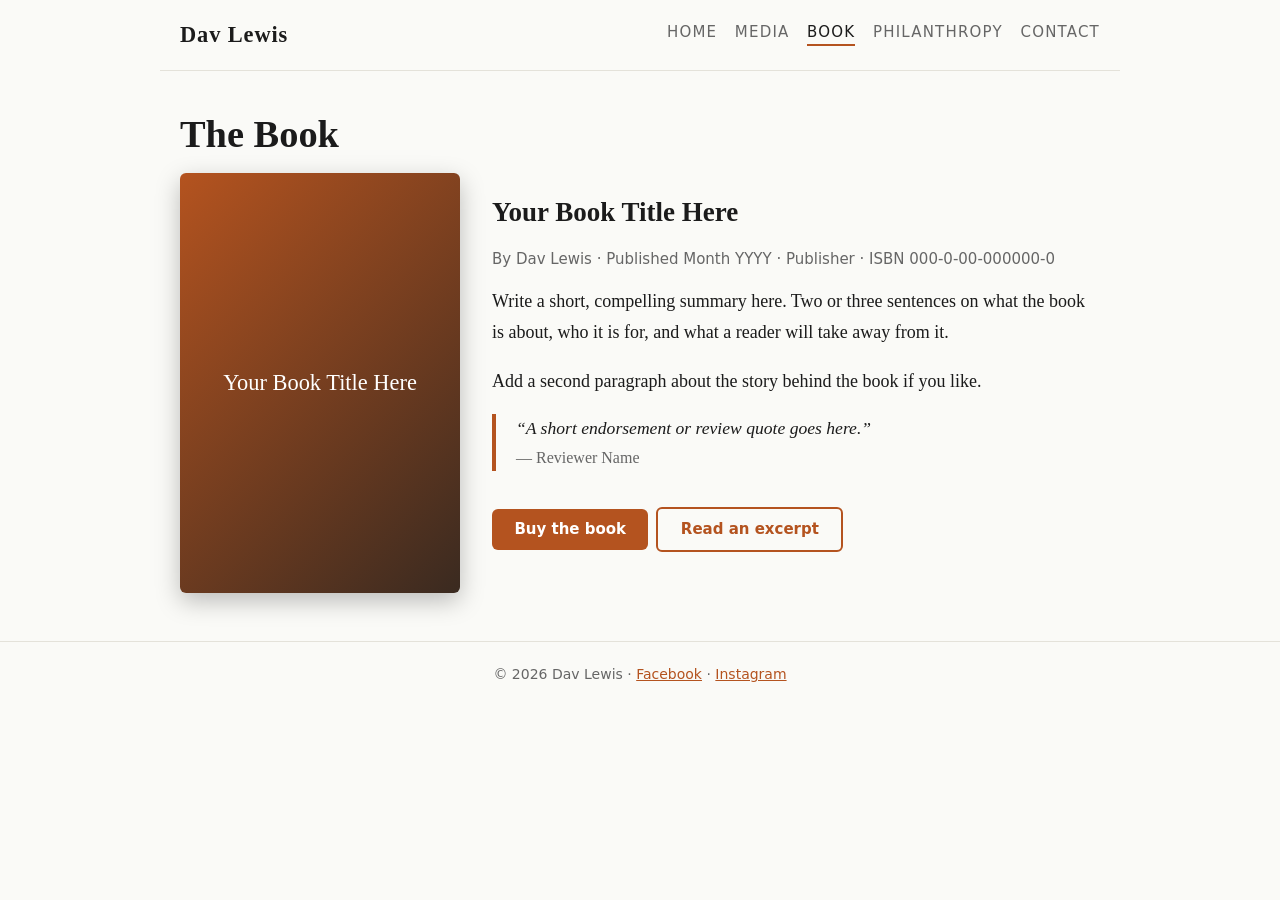
==== book.html @ 95f05211 "first commit" ====
<!DOCTYPE html>
<html lang="en">
<head>
<meta charset="utf-8">
<meta name="viewport" content="width=device-width, initial-scale=1">
<title>The Book | Dav Lewis</title>
<meta name="description" content="Dav Lewis is an actor, director, producer, activist. Founder of Woke World and nonprofit 2ndchances.life">
<link rel="stylesheet" href="style.css">
</head>
<body>
<header>
<a class="brand" href="index.html">Dav Lewis</a>
<nav>
<a href="index.html">Home</a>
<a href="media.html">Media</a>
<a href="book.html" aria-current="page">Book</a>
<a href="philanthropy.html">Philanthropy</a>
<a href="contact.html">Contact</a>
</nav>
</header>
<main>
<h1>The Book</h1>
<div class="book">
<!-- To use a real cover: replace the div below with <img class="cover" src="images/cover.jpg" alt="Book cover"> -->
<div class="cover" role="img" aria-label="Book cover placeholder">Your Book Title Here</div>
<div>
<h2>Your Book Title Here</h2>
<p class="meta">By Dav Lewis · Published Month YYYY · Publisher · ISBN 000-0-00-000000-0</p>
<p>Write a short, compelling summary here. Two or three sentences on what the book is about, who it is for, and what a reader will take away from it.</p>
<p>Add a second paragraph about the story behind the book if you like.</p>
<blockquote style="font-size:1.1rem">“A short endorsement or review quote goes here.”<cite>— Reviewer Name</cite></blockquote>
<a class="btn" href="#">Buy the book</a><a class="btn alt" href="#">Read an excerpt</a>
</div>
</div>
</main>
<footer>© <script>document.write(new Date().getFullYear())</script> Dav Lewis · <a href="https://www.facebook.com/1055900717862906">Facebook</a> · <a href="https://instagram.com/dav.lewis.official">Instagram</a></footer>
</body>
</html>
---- style.css ----
:root{--bg:#fafaf7;--fg:#1b1b1b;--muted:#666;--accent:#b4531f;--card:#fff;--line:#e4e2da}
@media (prefers-color-scheme:dark){:root{--bg:#141414;--fg:#f0eee8;--muted:#a09d95;--accent:#e08a57;--card:#1d1d1d;--line:#2d2d2d}}
*{box-sizing:border-box}
body{margin:0;background:var(--bg);color:var(--fg);font:18px/1.7 Georgia,"Times New Roman",serif}
a{color:var(--accent)}
header{border-bottom:1px solid var(--line);padding:1rem 1.25rem;display:flex;flex-wrap:wrap;gap:.75rem 2rem;align-items:center;justify-content:space-between;max-width:960px;margin:auto}
.brand{font-size:1.4rem;font-weight:bold;letter-spacing:.04em;text-decoration:none;color:var(--fg)}
nav{display:flex;flex-wrap:wrap;gap:1.1rem;font:15px/1 system-ui,sans-serif;text-transform:uppercase;letter-spacing:.08em}
nav a{text-decoration:none;color:var(--muted);padding-bottom:4px}
nav a:hover,nav a[aria-current]{color:var(--fg);border-bottom:2px solid var(--accent)}
main{max-width:960px;margin:auto;padding:2.5rem 1.25rem 3rem}
h1,h2{line-height:1.2}
h1{font-size:2.4rem;margin:0 0 1rem}
blockquote{margin:0 0 2rem;padding-left:1.25rem;border-left:4px solid var(--accent);font-size:1.4rem;font-style:italic}
blockquote cite{display:block;font-size:1rem;color:var(--muted);font-style:normal}
.roles{list-style:none;padding:0;display:grid;gap:.5rem;font:15px system-ui,sans-serif;color:var(--muted)}
.cards{display:grid;gap:1.25rem;grid-template-columns:repeat(auto-fit,minmax(260px,1fr));margin:1.5rem 0}
.card{background:var(--card);border:1px solid var(--line);border-radius:10px;padding:1.25rem}
.card h3{margin-top:0}
.book{display:grid;gap:2rem;grid-template-columns:minmax(0,280px) 1fr;align-items:start}
.cover{aspect-ratio:2/3;width:100%;border-radius:6px;background:linear-gradient(135deg,var(--accent),#3a2a20);color:#fff;display:flex;align-items:center;justify-content:center;text-align:center;padding:1rem;font-size:1.4rem;box-shadow:0 8px 24px rgba(0,0,0,.25)}
img.cover{object-fit:cover;padding:0}
.btn{display:inline-block;background:var(--accent);color:#fff;text-decoration:none;padding:.7rem 1.4rem;border-radius:6px;font:600 15px system-ui,sans-serif;margin:.25rem .5rem .25rem 0}
.btn.alt{background:transparent;color:var(--accent);border:2px solid var(--accent)}
.meta{font:15px system-ui,sans-serif;color:var(--muted)}
footer{border-top:1px solid var(--line);text-align:center;padding:1.5rem;font:14px system-ui,sans-serif;color:var(--muted)}
@media(max-width:700px){.book{grid-template-columns:1fr}.cover{max-width:240px}}
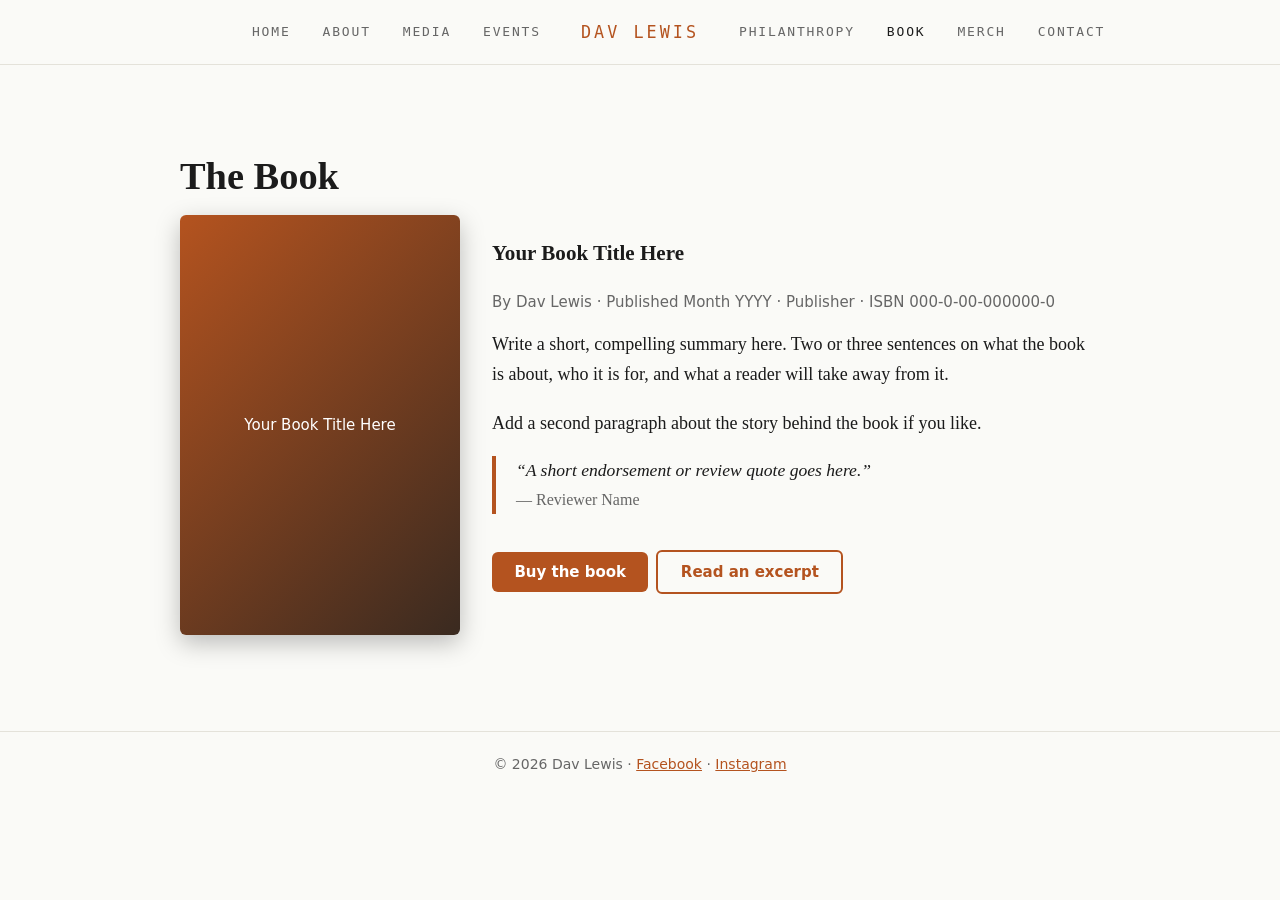
==== commit 6201aea0: "styling and structure" ====
--- a/book.html
+++ b/book.html
@@ -3,36 +3,15 @@
 <head>
 <meta charset="utf-8">
 <meta name="viewport" content="width=device-width, initial-scale=1">
-<title>The Book | Dav Lewis</title>
+<title>Dav Lewis</title>
 <meta name="description" content="Dav Lewis is an actor, director, producer, activist. Founder of Woke World and nonprofit 2ndchances.life">
 <link rel="stylesheet" href="style.css">
 </head>
-<body>
-<header>
-<a class="brand" href="index.html">Dav Lewis</a>
-<nav>
-<a href="index.html">Home</a>
-<a href="media.html">Media</a>
-<a href="book.html" aria-current="page">Book</a>
-<a href="philanthropy.html">Philanthropy</a>
-<a href="contact.html">Contact</a>
-</nav>
-</header>
-<main>
-<h1>The Book</h1>
-<div class="book">
-<!-- To use a real cover: replace the div below with <img class="cover" src="images/cover.jpg" alt="Book cover"> -->
-<div class="cover" role="img" aria-label="Book cover placeholder">Your Book Title Here</div>
-<div>
-<h2>Your Book Title Here</h2>
-<p class="meta">By Dav Lewis · Published Month YYYY · Publisher · ISBN 000-0-00-000000-0</p>
-<p>Write a short, compelling summary here. Two or three sentences on what the book is about, who it is for, and what a reader will take away from it.</p>
-<p>Add a second paragraph about the story behind the book if you like.</p>
-<blockquote style="font-size:1.1rem">“A short endorsement or review quote goes here.”<cite>— Reviewer Name</cite></blockquote>
-<a class="btn" href="#">Buy the book</a><a class="btn alt" href="#">Read an excerpt</a>
-</div>
-</div>
-</main>
-<footer>© <script>document.write(new Date().getFullYear())</script> Dav Lewis · <a href="https://www.facebook.com/1055900717862906">Facebook</a> · <a href="https://instagram.com/dav.lewis.official">Instagram</a></footer>
+<body data-page="book">
+<header></header>
+<main></main>
+<footer></footer>
+<script src="content.js"></script>
+<script src="site.js"></script>
 </body>
 </html>
--- a/style.css
+++ b/style.css
@@ -25,3 +25,47 @@
 .meta{font:15px system-ui,sans-serif;color:var(--muted)}
 footer{border-top:1px solid var(--line);text-align:center;padding:1.5rem;font:14px system-ui,sans-serif;color:var(--muted)}
 @media(max-width:700px){.book{grid-template-columns:1fr}.cover{max-width:240px}}
+/* One-page layout */
+html{scroll-behavior:smooth}
+header{position:sticky;top:0;z-index:10;max-width:none;padding:.9rem max(1.25rem,calc((100% - 960px)/2));background:var(--bg)}
+section{padding:3rem 0;scroll-margin-top:4.5rem;border-bottom:1px solid var(--line)}
+section:last-child{border-bottom:0}
+section h2{font-size:2rem;margin-top:0}
+@media(prefers-reduced-motion:reduce){html{scroll-behavior:auto}}
+/* Gallery, events, merch */
+nav{gap:.5rem 1rem;font-size:13px}
+.lead{font-size:1.3rem;color:var(--muted)}
+.tabs{display:flex;gap:.5rem;margin-bottom:1rem}
+.tabs button{font:600 14px system-ui,sans-serif;padding:.5rem 1rem;border-radius:6px;border:2px solid var(--accent);background:transparent;color:var(--accent);cursor:pointer}
+.tabs button[aria-pressed="true"]{background:var(--accent);color:#fff}
+.grid{display:grid;gap:.75rem;grid-template-columns:repeat(auto-fill,minmax(180px,1fr))}
+.tile{padding:0;border:0;background:none;cursor:pointer;border-radius:8px;overflow:hidden}
+.pic{display:block;width:100%;aspect-ratio:4/3;object-fit:cover;border-radius:8px}
+.ph{display:flex;align-items:center;justify-content:center;background:linear-gradient(135deg,var(--accent),#3a2a20);color:#fff;font:15px system-ui,sans-serif;text-align:center;padding:.5rem}
+.show{position:relative;max-width:800px;margin:auto}
+.show .pic{aspect-ratio:3/2}
+.arrow{position:absolute;top:calc(50% - 2.5rem);width:2.8rem;height:2.8rem;border-radius:50%;border:0;background:rgba(0,0,0,.55);color:#fff;font-size:1.8rem;line-height:1;cursor:pointer}
+.arrow.prev{left:.6rem}.arrow.next{right:.6rem}
+.cap{text-align:center;font:15px system-ui,sans-serif;color:var(--muted)}
+.card .pic{margin-bottom:1rem}
+/* Top bar: name centered, menu split left and right */
+body{overflow-x:hidden}
+header{--hf:var(--muted);--hc:var(--fg);--hb:var(--accent);display:grid;grid-template-columns:1fr auto 1fr;align-items:center;gap:0 2.5rem;max-width:none;padding:1.1rem 2rem;transition:background .25s,border-color .25s}
+header,header nav a,.brand{font-family:"IBM Plex Mono",ui-monospace,SFMono-Regular,Menlo,Consolas,monospace}
+header nav{display:flex;flex-wrap:wrap;gap:.4rem 2rem;font-size:13px;letter-spacing:.14em;justify-content:flex-start}
+header nav:first-child{justify-content:flex-end}
+header nav a{color:var(--hf);border-bottom:0;padding:0}
+header nav a:hover,header nav a[aria-current]{color:var(--hc);border-bottom:0}
+.brand{color:var(--hb);font-size:1.05rem;font-weight:400;letter-spacing:.18em;text-transform:uppercase}
+body.has-hero header{position:fixed;left:0;right:0;top:0}
+body.has-hero header:not(.solid){--hf:rgba(255,255,255,.7);--hc:#fff;--hb:#e8cfae;background:transparent;border-bottom-color:transparent}
+body.has-hero main{padding-top:0}
+.hero{width:100vw;margin-left:calc(50% - 50vw);min-height:100vh;padding:7rem max(1.25rem,calc((100vw - 960px)/2)) 3rem;display:flex;flex-direction:column;justify-content:flex-end;background-size:cover;background-position:center top;color:#fff;border-bottom:0}
+.hero .lead,.hero blockquote cite{color:rgba(255,255,255,.85)}
+.hero .card{color:var(--fg)}
+@media(max-width:860px){
+header{display:flex;flex-direction:column;gap:.6rem;padding:.8rem 1rem}
+.brand{order:-1}
+header nav,header nav:first-child{justify-content:center;gap:.4rem 1.1rem}
+section{scroll-margin-top:7rem}
+}
